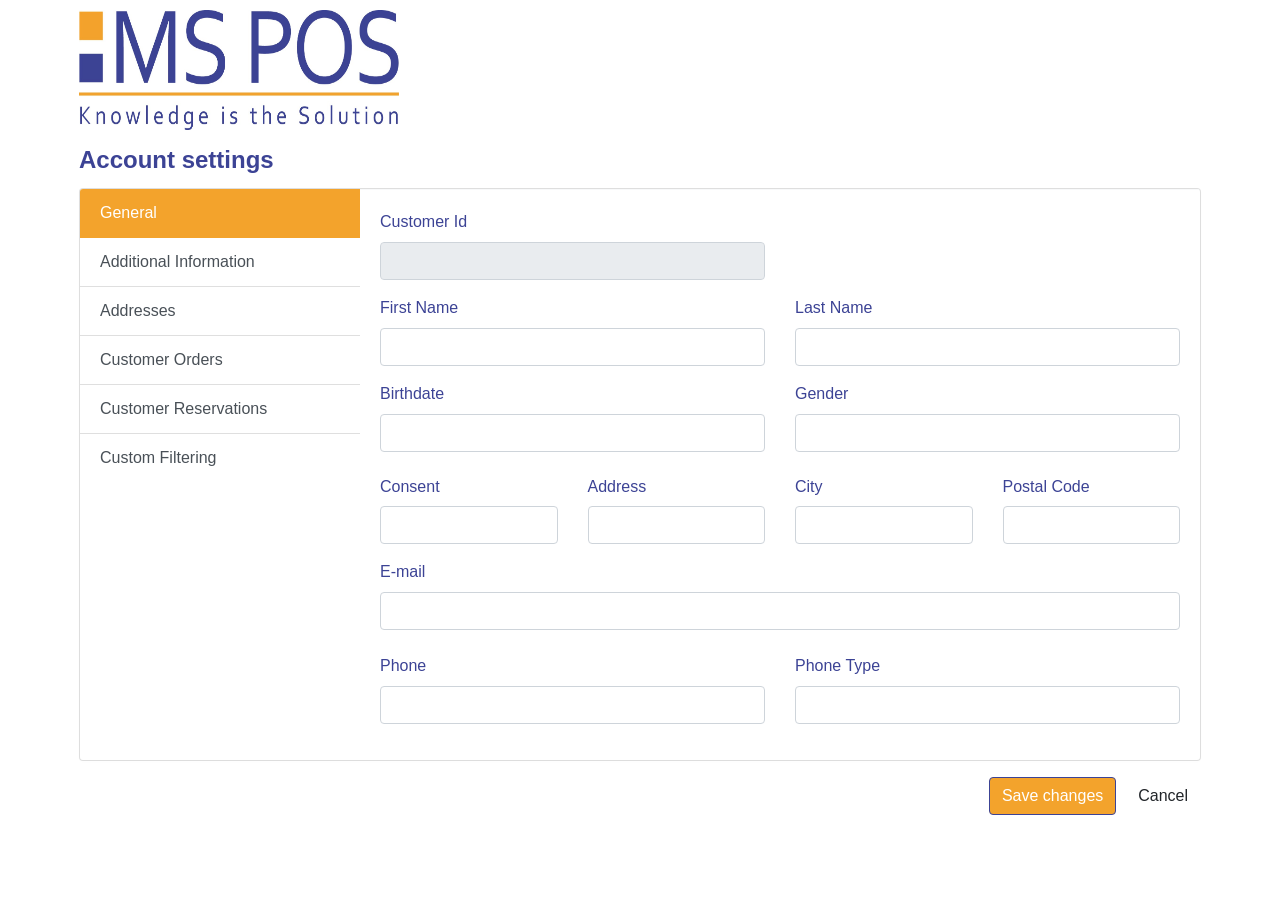
==== index.html @ 1e168ee5 "Update index.html" ====
<html lang="en">
	<head>
		<meta charset="UTF-8">
		<meta name="viewport" content="width=device-width, initial-scale=1.0">
		<title>Account Settings</title>
		<link href="https://cdn.jsdelivr.net/npm/bootstrap@4.5.0/dist/css/bootstrap.min.css" rel="stylesheet">
		<link rel="stylesheet" type="text/css" href="style.css" />
		<link rel="stylesheet" type="text/css" href="//netdna.bootstrapcdn.com/font-awesome/4.1.0/css/font-awesome.min.css">
	</head>
	<body>
		<div class="container light-style flex-grow-1 container-p-y">
			<img src="/logo.jpg" alt="Image description" class="top-right-image">
			<h4 class="font-weight-bold py-3 mb-4" style="color: #3c4395">Account settings</h4>
			<div class="card overflow-hidden">
				<div class="row no-gutters row-bordered row-border-light">
					<div class="col-md-3 pt-0">
						<div class="list-group list-group-flush account-settings-links">
							<a class="list-group-item list-group-item-action active" data-toggle="list"
								href="#account-general">General</a>
							<a class="list-group-item list-group-item-action" data-toggle="list"
								href="#account-additional-information">Additional Information</a>
							<a class="list-group-item list-group-item-action" data-toggle="list"
								href="#account-customer-addresses">Addresses</a>
							<a class="list-group-item list-group-item-action" data-toggle="list"
								href="#account-customer-orders">Customer Orders</a>
							<a class="list-group-item list-group-item-action" data-toggle="list"
								href="#account-customer-reservations">Customer Reservations</a>
							<a class="list-group-item list-group-item-action" data-toggle="list"
								href="#account-custom-filtering">Custom Filtering</a>
						</div>
					</div>
					<div class="col-md-9">
						<div class="tab-content">
							<div class="tab-pane fade active show" id="account-general">
								<hr class="border-light m-0">
								<div class="card-body">
									<!-- Username occupying half the width -->
									<div class="form-group row">
										<div class="col-md-6">
											<label for="customerId" class="form-label">Customer Id</label>
											<input type="text" class="form-control" id="customerId" readonly>
										</div>
									</div>
									<!-- First name and Last name on the same row -->
									<div class="form-group row">
										<div class="col-md-6">
											<label for="firstName" class="form-label">First Name</label>
											<input type="text" class="form-control" id="firstName">
										</div>
										<div class="col-md-6">
											<label for="lastName" class="form-label">Last Name</label>
											<input type="text" class="form-control" id="lastName">
										</div>
									</div>
									<!-- Birthdate and Gender on the same row -->
									<div class="form-group row">
										<div class="col-md-6">
											<label for="birthdate" class="form-label">Birthdate</label>
											<input type="text" class="form-control" id="birthdate">
										</div>
										<div class="col-md-6">
											<label for="gender" class="form-label">Gender</label>
											<input type="text" class="form-control" id="gender">
										</div>
									</div>
									<!-- Address and Email as they are -->
									<div class="form-group row">
										<div class="col-md-3">
											<label for="addressConsent" class="col-form-label">Consent</label>
											<input type="text" class="form-control" id="addressConsent">
										</div>
										<div class="col-md-3">
											<label for="addressLine1" class="col-form-label">Address</label>
											<input type="text" class="form-control" id="addressLine1">
										</div>
										<div class="col-md-3">
											<label for="city" class="col-form-label">City</label>
											<input type="text" class="form-control" id="city">
										</div>
										<div class="col-md-3">
											<label for="postalCode" class="col-form-label">Postal Code</label>
											<input type="text" class="form-control" id="postalCode">
										</div>
									</div>
									<div class="form-group row">
										<div class="col-md-12">
											<label for="email" class="form-label">E-mail</label>
											<input type="text" class="form-control mb-1" id="email" onblur="validateEmail()">
											<div id="message" class="mt-2"></div>
										</div>
									</div>
									<div class="form-group row">
										<div class="col-md-6">
											<label for="phone" class="form-label">Phone</label>
											<input type="text" class="form-control" id="phone">
										</div>
										<div class="col-md-6">
											<label for="phonetype" class="form-label">Phone Type</label>
											<input type="text" class="form-control" id="phonetype">
										</div>
									</div>
								</div>
							</div>
							<div class="tab-pane fade" id="account-additional-information">
								<hr class="border-light m-0">
								<div class="card-body">
									<div class="form-group row">
										<div class="col-md-6">
											<label for="usrfieldConnectedSalesperson" class="form-label">Connected Salesperson </label>
											<input type="text" class="form-control" id="usrfieldConnectedSalesperson">
										</div>
										<div class="col-md-6">
											<label for="usrfieldMiddleName" class="form-label">Middle Name </label>
											<input type="text" class="form-control" id="usrfieldMiddleName">
										</div>
									</div>
									<div class="form-group row">
										<div class="col-md-6">
											<label for="usrfieldSalutation" class="form-label">Salutation</label>
											<input type="text" class="form-control" id="usrfieldSalutation">
										</div>
										<div class="col-md-6">
											<label for="usrfieldAcademicTitile" class="form-label">Academic Title </label>
											<input type="text" class="form-control" id="usrfieldAcademicTitile">
										</div>
									</div>
									<div class="form-group row">
										<div class="col-md-6">
											<label for="usrfieldNobilityTitle" class="form-label">Nobility Title </label>
											<input type="text" class="form-control" id="usrfieldNobilityTitle">
										</div>
										<div class="col-md-6">
											<label for="usrfieldNameAddition" class="form-label">Name Addition </label>
											<input type="text" class="form-control" id="usrfieldNameAddition">
										</div>
									</div>
									<div class="form-group row">
										<div class="col-md-6">
											<label for="usrfieldProfession" class="form-label">Profession </label>
											<input type="text" class="form-control" id="usrfieldProfession">
										</div>
										<div class="col-md-6">
											<label for="usrfieldClosestStore" class="form-label">Closest Store </label>
											<input type="text" class="form-control" id="usrfieldClosestStore">
										</div>
									</div>
								</div>
							</div>
							<div class="tab-pane fade" id="account-customer-addresses">
								<div class="row">
									<div class="col-md-9">
										<div class="osahan-account-page-right shadow-sm bg-white p-4 h-100">
											<div class="tab-content" id="myTabContent">
												<div class="tab-pane fade  active show" id="addresses" role="tabpanel" aria-labelledby="addresses-tab">
													<h4 class="font-weight-bold mt-0 mb-4" style="color:#3c4395;">Manage Addresses</h4>
													<div id="addressContainer">
														<!-- Document dates will be appended here -->
													</div>
													<div id="addressesContainer">
														<!-- Document dates will be appended here -->
													</div>
													<button id="newAddressBtn" class="btn btn-primary-reversed">New Address</button>
												</div>
											</div>
										</div>
									</div>
								</div>
							</div>
							<div class="tab-pane fade" id="account-customer-orders">
								<div class="row">
									<div class="col-lg-12">
										<div class="main-box no-header clearfix">
											<div class="main-box-body clearfix">
												<div class="table-responsive">
													<table class="table user-list">
														<thead>
															<tr>
																<th><span>Number</span></th>
																<th class="text-center"><span>Document Date</span></th>
																<th><span>Store</span></th>
																<th><span>Customer</span></th>
																<th><span>Company Name</span></th>
																<th><span>Total qty</span></th>
																<th><span>Tax inc. total Currency</span></th>
																<th><span>Delivery date</span></th>
																<th>&nbsp;</th>
															</tr>
														</thead>
														<tbody id="ordersTableBody">
															<!-- Document dates will be appended here -->
														</tbody>
													</table>
													<div class="modal fade" id="orderModal" tabindex="-1" role="dialog" aria-labelledby="orderModalLabel" aria-hidden="true">
														<div class="modal-dialog modal-lg" role="document">
															<div class="modal-content">
																<div class="modal-header">
																	<h5 class="modal-title" id="orderModalLabel">Order Details</h5>
																	<button type="button" class="close" data-dismiss="modal" aria-label="Close">
																	<span aria-hidden="true">&times;</span>
																	</button>
																</div>
																<div class="modal-body">
																	<!-- Dynamic content will be inserted here -->
																</div>
															</div>
														</div>
													</div>
												</div>
											</div>
										</div>
									</div>
								</div>
							</div>
							<div class="tab-pane fade" id="account-customer-reservations">
								<div class="row">
									<div class="col-lg-12">
										<div class="main-box no-header clearfix">
											<div class="main-box-body clearfix">
												<div class="table-responsive">
													<table class="table user-list">
														<thead>
															<tr>
																<th><span>Number</span></th>
																<th class="text-center"><span>Document Date</span></th>
																<th><span>Store</span></th>
																<th><span>Customer</span></th>
																<th><span>Company Name</span></th>
																<th><span>Total qty</span></th>
																<th>&nbsp;</th>
															</tr>
														</thead>
														<tbody id="reservationsTableBody">
															<!-- Document dates will be appended here -->
														</tbody>
													</table>
												</div>
											</div>
										</div>
									</div>
								</div>
							</div>
							<!-- Additional tab panes... -->
							<div class="tab-pane fade" id="account-custom-filtering">
								<div class="s007">
									<form>
										<div class="inner-form">
											<div class="basic-search">
												<div class="input-field">
													<div class="icon-wrap">
														<svg version="1.1" xmlns="http://www.w3.org/2000/svg" xmlns:xlink="http://www.w3.org/1999/xlink" width="20" height="20" viewBox="0 0 20 20">
															<path d="M18.869 19.162l-5.943-6.484c1.339-1.401 2.075-3.233 2.075-5.178 0-2.003-0.78-3.887-2.197-5.303s-3.3-2.197-5.303-2.197-3.887 0.78-5.303 2.197-2.197 3.3-2.197 5.303 0.78 3.887 2.197 5.303 3.3 2.197 5.303 2.197c1.726 0 3.362-0.579 4.688-1.645l5.943 6.483c0.099 0.108 0.233 0.162 0.369 0.162 0.121 0 0.242-0.043 0.338-0.131 0.204-0.187 0.217-0.503 0.031-0.706zM1 7.5c0-3.584 2.916-6.5 6.5-6.5s6.5 2.916 6.5 6.5-2.916 6.5-6.5 6.5-6.5-2.916-6.5-6.5z"></path>
														</svg>
													</div>
													<input id="search" type="text" placeholder="Search..." />
												</div>
											</div>
											<div class="advance-search">
                                                <div class="row">
                                                  <div class="input-field2">
                                                    <label for="input1">Customer Id</label>
                                                    <input type="text" class="form-control" id="input1" placeholder="Filter By Customer Id">
                                                  </div>
                                                  <div class="input-field2">
                                                    <label for="input2">Customer Name</label>
                                                    <input type="text" class="form-control" id="input2" placeholder="Filter By Customer Name">
                                                  </div>
                                                  <div class="input-field2">
                                                    <label for="input3">Customer Last Name</label>
                                                    <input type="text" class="form-control" id="input3" placeholder="Filter By Customer Last Name">
                                                  </div>
                                                </div>
                                                <div class="row second">
                                                  <div class="input-field2">
                                                    <label for="input4">Store Id</label>
                                                    <input type="text" class="form-control" id="input4" placeholder="Filter By Store Id">
                                                  </div>
                                                  <div class="input-field2">
                                                    <label for="input5">Order Number</label>
                                                    <input type="text" class="form-control" id="input5" placeholder="Filter By Order Number">
                                                  </div>
                                                  <div class="input-field2">
                                                    <label for="input6">Test Purpose</label>
                                                    <input type="text" class="form-control" id="input6" placeholder="Filter By Test Purpose">
                                                  </div>
                                                </div>
                                                <div class="row third">
                                                  <div class="text-right mt-3"></div>
                                                  <div class="input-field">
                                                     <button id="searchButton">Search</button>
                                                    <button class="btn btn-info" id="delete">Clear</button>
                                                  </div>
                                                </div>
                                              </div>
                                            
										</div>
									</form>
								</div>
                                <div class="orderResults">
                                    <div class="row">

						<table>
        <thead>
            <tr>
                <th>Order Number</th>
                <th>Document Date</th>
                <th>Store ID</th>
                <th>Customer ID</th>
                <th>Customer Last Name</th>
                <th>Total Quantity</th>
                <th>Total Amount</th>
                <th>Delivery Date</th>
                <th>Actions</th>
            </tr>
        </thead>
        <tbody id="customfilteringbody">
            <!-- Filtered orders will be inserted here -->
        </tbody>
    </table>
                                    </div>
                                </div>
							</div>
						</div>
					</div>
				</div>
			</div>
			<div class="text-right mt-3">
				<button type="button" class="btn btn-primary" id="saveChangesBtn">Save changes</button>&nbsp;
				<button type="button" class="btn btn-default" id="cancelBtn">Cancel</button>
			</div>
		</div>
		<script src="/script.js"></script>
		<script src="/general-information.js"></script>
		<script src="/addresses-information.js"></script>
		<script src="/userfields-information.js"></script>
		<script src="/postBackExternalCusForm.js"></script>
		<script src="https://code.jquery.com/jquery-1.10.2.min.js"></script>
		<script src="https://cdn.jsdelivr.net/npm/bootstrap@4.5.0/dist/js/bootstrap.bundle.min.js"></script>
	</body>
</html>
---- style.css ----
body {
/*     background-image: url("background.jpg");
    background-repeat: no-repeat;
  background-attachment: scroll;
  background-position: center center;
  background-size: cover; */
    margin-top: 20px;
}

.top-right-image {
  position: relative;
 margin-top:10px;
    width: 320px; 
  height: 120px; 
    
}

.ui-w-80 {
    width: 80px !important;
    height: auto;
}

.modal-content {
    width:130%;
}

@media (min-width: 1200px) {
    .container, .container-lg, .container-md, .container-sm, .container-xl {
        max-width: 90%;
    }
}
.btn-primary-reversed {

    color: #fff !important;
    background-color: #3c4395 !important;
     border-color: #f3a32c !important;
}

.btn-primary-reversed:hover {
    color: #fff !important;
    background-color: #f3a32c !important ;
    border-color: #3c4395 !important;

}

.btn-primary {
    --bs-btn-color: #fff;
    --bs-btn-bg: #f3a32c;
    --bs-btn-border-color: #f3a32c;
    --bs-btn-hover-color: #fff;
    --bs-btn-hover-bg: #3c4395;
    --bs-btn-hover-border-color: #f3a32c;
    --bs-btn-focus-shadow-rgb: 255, 208, 38;
    --bs-btn-active-color: #fff;
    --bs-btn-active-bg: #f3a32c;
    --bs-btn-active-border-color: #971b2e;
    --bs-btn-active-shadow: inset 0 3px 5px rgba(0, 0, 0, 0.125);
    --bs-btn-disabled-color: #fff;
    --bs-btn-disabled-bg: #f3a32c;
    --bs-btn-disabled-border-color: #f3a32c;

    color: #fff;
    background-color: #f3a32c;
    border-color: #3c4395;
}


.btn:hover,
.btn:focus,
.btn-primary:focus,
.btn:active,
.btn-primary:active {
    color: var(--bs-btn-hover-color);
    background-color: var(--bs-btn-hover-bg);
    border-color: var(--bs-btn-hover-border-color);
}


.btn-danger {
    color: #dc3545;
    background-color: #fff;
    border-color: #dc3545;
}

.btn-danger:hover {
    color: #fff;
    background-color: #dc3545;
    border-color: #dc3545;
}
.text-primary {
    color: #fff !important;
    background-color: #f3a32c !important;
    
    text-decoration:none;
}

.text-primary:hover {
    color: #fff !important;
    background-color: #3c4395 !important;
    text-decoration:none;
}


.card {
    background-clip: padding-box;
    box-shadow: 0 1px 4px rgba(24,28,33,0.012);
}
.cart-body h3, .cart-body h4 {
    text-align: right;
}

.account-settings-fileinput {
    position: absolute;
    visibility: hidden;
    width: 1px;
    height: 1px;
    opacity: 0;
}

.list-group-item.active {
    z-index: 3;
    background-color: #f3a32c ;
    border-color: #f3a32c ;
}

.form-control:focus {
        border-color: #f3a32c;
        box-shadow: 0 0 0 0.2rem rgba(243, 163, 44, 0.5);
    } 


.main-box {
    background: #FFFFFF;
    -webkit-box-shadow: 1px 1px 2px 0 #CCCCCC;
    -moz-box-shadow: 1px 1px 2px 0 #CCCCCC;
    -o-box-shadow: 1px 1px 2px 0 #CCCCCC;
    -ms-box-shadow: 1px 1px 2px 0 #CCCCCC;
    box-shadow: 1px 1px 2px 0 #CCCCCC;
    margin-bottom: 16px;
    -webikt-border-radius: 3px;
    -moz-border-radius: 3px;
    border-radius: 3px;
}
.table a.table-link.danger {
    color: #e74c3c;
    
}



.table-borderless{
width:auto;
}
.label {
    border-radius: 3px;
    font-size: 0.875em;
    font-weight: 600;
    
}

label{
    color: #3c4395;
}

.mb-1{
    color: #3c4395;
}
    
.user-list tbody td .user-subhead {
    font-size: 0.875em;
    font-style: italic;
}
.user-list tbody td .user-link {
    display: block;
    font-size: 1.25em;
    padding-top: 3px;
    margin-left: 60px;
}
a {
    color: #3498db;
    outline: none!important;
}
.user-list tbody td>img {
    position: relative;
    max-width: 50px;
    float: left;
    margin-right: 15px;
}
.modal-title{
    color: #3c4395;
}

.table thead tr th {
    white-space: nowrap;
    text-transform: none;
    font-size: 0.875em;
    color: #3c4395;
}
.border-primary {
    border-color: #f3a32c !important;
}

/* .table thead tr th {
    border-bottom: 2px solid #e7ebee;
} */
.table tbody tr td:first-child {
    font-size: 1.125em;
    font-weight: 300;
}
.table tbody tr td {
    font-size: 0.875em;
    vertical-align: middle;
    border-top: 1px solid #e7ebee;
    padding: 12px 8px;
}

.payments-item img.mr-3 {
    width: 47px;
}
.order-list .btn {
    border-radius: 2px;
    min-width: 121px;
    font-size: 13px;
    padding: 7px 0 7px 0;
}
.osahan-account-page-left .nav-link {
    padding: 18px 20px;
    border: none;
    font-weight: 600;
    color: #535665;
}
.osahan-account-page-left .nav-link i {
    width: 28px;
    height: 28px;
    background: #535665;
    display: inline-block;
    text-align: center;
    line-height: 29px;
    font-size: 15px;
    border-radius: 50px;
    margin: 0 7px 0 0px;
    color: #fff;
}
.osahan-account-page-left .nav-link.active {
    background: #f3f7f8;
    color: #282c3f !important;
}
.osahan-account-page-left .nav-link.active i {
    background: #282c3f !important;
}
.osahan-user-media img {
    width: 90px;
}
.card offer-card h5.card-title {
    border: 2px dotted #000;
}
.card.offer-card h5 {
    border: 1px dotted #daceb7;
    display: inline-table;
    color: #17a2b8;
    margin: 0 0 19px 0;
    font-size: 15px;
    padding: 6px 10px 6px 6px;
    border-radius: 2px;
    background: #fffae6;
    position: relative;
}
.card.offer-card h5 img {
    height: 22px;
    object-fit: cover;
    width: 22px;
    margin: 0 8px 0 0;
    border-radius: 2px;
}
.card.offer-card h5:after {
    border-left: 4px solid transparent;
    border-right: 4px solid transparent;
    border-bottom: 4px solid #daceb7;
    content: "";
    left: 30px;
    position: absolute;
    bottom: 0;
}
.card.offer-card h5:before {
    border-left: 4px solid transparent;
    border-right: 4px solid transparent;
    border-top: 4px solid #daceb7;
    content: "";
    left: 30px;
    position: absolute;
    top: 0;
}
.payments-item .media {
    align-items: center;
}
.payments-item .media img {
    margin: 0 40px 0 11px !important;
}
.reviews-members .media .mr-3 {
    width: 56px;
    height: 56px;
    object-fit: cover;
}
.order-list img.mr-4 {
    width: 70px;
    height: 70px;
    object-fit: cover;
    box-shadow: 0 .125rem .25rem rgba(0, 0, 0, .075)!important;
    border-radius: 2px;
}
.osahan-cart-item p.text-gray.float-right {
    margin: 3px 0 0 0;
    font-size: 12px;
}
.osahan-cart-item .food-item {
    vertical-align: bottom;
}
.py-3 {
    padding-bottom: .5rem !important;
}
.mb-4 {
    margin-bottom: .3rem !important;
}
.h1, .h2, .h3, .h4, .h5, .h6, h1, h2, h3, h4, h5, h6 {
    color: #000000;
}

.shadow-sm {
    box-shadow: 0 .125rem .25rem rgba(0,0,0,.075)!important;
}

.rounded-pill {
    border-radius: 50rem!important;
}
a:hover{
    text-decoration:none;
}

}
.cart-container {
  border: 1px solid rgba(0, 0, 0, 0.05);
  padding: 30px;
}
.cart-container .cart-body {
  border-top: 1px solid rgba(0, 0, 0, 0.05);
  border-bottom: 1px solid rgba(0, 0, 0, 0.05);
  padding: 30px 0 20px;
  margin: 20px 0 30px;
}

html {
  line-height: 1.15;
  /* 1 */
  -ms-text-size-adjust: 100%;
  /* 2 */
  -webkit-text-size-adjust: 100%;
  /* 2 */
}

/* Sections
   ========================================================================== */
/**
 * Remove the margin in all browsers (opinionated).
 */
body {
  margin: 0;
}

/**
 * Add the correct display in IE 9-.
 */
article,
aside,
footer,
header,
nav,
section {
  display: block;
}

/**
 * Correct the font size and margin on `h1` elements within `section` and
 * `article` contexts in Chrome, Firefox, and Safari.
 */
h1 {
  font-size: 2em;
  margin: 0.67em 0;
}

/* Grouping content
   ========================================================================== */
/**
 * Add the correct display in IE 9-.
 * 1. Add the correct display in IE.
 */
figcaption,
figure,
main {
  /* 1 */
  display: block;
}

/**
 * Add the correct margin in IE 8.
 */
figure {
  margin: 1em 40px;
}

/**
 * 1. Add the correct box sizing in Firefox.
 * 2. Show the overflow in Edge and IE.
 */
hr {
  box-sizing: content-box;
  /* 1 */
  height: 0;
  /* 1 */
  overflow: visible;
  /* 2 */
}

/**
 * 1. Correct the inheritance and scaling of font size in all browsers.
 * 2. Correct the odd `em` font sizing in all browsers.
 */
pre {
  font-family: monospace, monospace;
  /* 1 */
  font-size: 1em;
  /* 2 */
}

/* Text-level semantics
   ========================================================================== */
/**
 * 1. Remove the gray background on active links in IE 10.
 * 2. Remove gaps in links underline in iOS 8+ and Safari 8+.
 */
a {
  background-color: transparent;
  /* 1 */
  -webkit-text-decoration-skip: objects;
  /* 2 */
}

/**
 * 1. Remove the bottom border in Chrome 57- and Firefox 39-.
 * 2. Add the correct text decoration in Chrome, Edge, IE, Opera, and Safari.
 */
abbr[title] {
  border-bottom: none;
  /* 1 */
  text-decoration: underline;
  /* 2 */
  text-decoration: underline dotted;
  /* 2 */
}

/**
 * Prevent the duplicate application of `bolder` by the next rule in Safari 6.
 */
b,
strong {
  font-weight: inherit;
}

/**
 * Add the correct font weight in Chrome, Edge, and Safari.
 */
b,
strong {
  font-weight: bolder;
}

/**
 * 1. Correct the inheritance and scaling of font size in all browsers.
 * 2. Correct the odd `em` font sizing in all browsers.
 */
code,
kbd,
samp {
  font-family: monospace, monospace;
  /* 1 */
  font-size: 1em;
  /* 2 */
}

/**
 * Add the correct font style in Android 4.3-.
 */
dfn {
  font-style: italic;
}

/**
 * Add the correct background and color in IE 9-.
 */
mark {
  background-color: #ff0;
  color: #000;
}

/**
 * Add the correct font size in all browsers.
 */
small {
  font-size: 80%;
}

/**
 * Prevent `sub` and `sup` elements from affecting the line height in
 * all browsers.
 */
sub,
sup {
  font-size: 75%;
  line-height: 0;
  position: relative;
  vertical-align: baseline;
}

sub {
  bottom: -0.25em;
}

sup {
  top: -0.5em;
}

/* Embedded content
   ========================================================================== */
/**
 * Add the correct display in IE 9-.
 */
audio,
video {
  display: inline-block;
}

/**
 * Add the correct display in iOS 4-7.
 */
audio:not([controls]) {
  display: none;
  height: 0;
}

/**
 * Remove the border on images inside links in IE 10-.
 */
img {
  border-style: none;
}

/**
 * Hide the overflow in IE.
 */
svg:not(:root) {
  overflow: hidden;
}

/* Forms
   ========================================================================== */
/**
 * 1. Change the font styles in all browsers (opinionated).
 * 2. Remove the margin in Firefox and Safari.
 */
button,
input,
optgroup,
select,
textarea {
  font-family: sans-serif;
  /* 1 */
  font-size: 100%;
  /* 1 */
  line-height: 1.15;
  /* 1 */
  margin: 0;
  /* 2 */
}

/**
 * Show the overflow in IE.
 * 1. Show the overflow in Edge.
 */
button,
input {
  /* 1 */
  overflow: visible;
}

/**
 * Remove the inheritance of text transform in Edge, Firefox, and IE.
 * 1. Remove the inheritance of text transform in Firefox.
 */
button,
select {
  /* 1 */
  text-transform: none;
}

/**
 * 1. Prevent a WebKit bug where (2) destroys native `audio` and `video`
 *    controls in Android 4.
 * 2. Correct the inability to style clickable types in iOS and Safari.
 */
button,
html [type="button"],
[type="reset"],
[type="submit"] {
  -webkit-appearance: button;
  /* 2 */
}

/**
 * Remove the inner border and padding in Firefox.
 */
button::-moz-focus-inner,
[type="button"]::-moz-focus-inner,
[type="reset"]::-moz-focus-inner,
[type="submit"]::-moz-focus-inner {
  border-style: none;
  padding: 0;
}

/**
 * Restore the focus styles unset by the previous rule.
 */
button:-moz-focusring,
[type="button"]:-moz-focusring,
[type="reset"]:-moz-focusring,
[type="submit"]:-moz-focusring {
  outline: 1px dotted ButtonText;
}

/**
 * Correct the padding in Firefox.
 */
fieldset {
  padding: 0.35em 0.75em 0.625em;
}

/**
 * 1. Correct the text wrapping in Edge and IE.
 * 2. Correct the color inheritance from `fieldset` elements in IE.
 * 3. Remove the padding so developers are not caught out when they zero out
 *    `fieldset` elements in all browsers.
 */
legend {
  box-sizing: border-box;
  /* 1 */
  color: inherit;
  /* 2 */
  display: table;
  /* 1 */
  max-width: 100%;
  /* 1 */
  padding: 0;
  /* 3 */
  white-space: normal;
  /* 1 */
}

/**
 * 1. Add the correct display in IE 9-.
 * 2. Add the correct vertical alignment in Chrome, Firefox, and Opera.
 */
progress {
  display: inline-block;
  /* 1 */
  vertical-align: baseline;
  /* 2 */
}

/**
 * Remove the default vertical scrollbar in IE.
 */
textarea {
  overflow: auto;
}

/**
 * 1. Add the correct box sizing in IE 10-.
 * 2. Remove the padding in IE 10-.
 */
[type="checkbox"],
[type="radio"] {
  box-sizing: border-box;
  /* 1 */
  padding: 0;
  /* 2 */
}

/**
 * Correct the cursor style of increment and decrement buttons in Chrome.
 */
[type="number"]::-webkit-inner-spin-button,
[type="number"]::-webkit-outer-spin-button {
  height: auto;
}

/**
 * 1. Correct the odd appearance in Chrome and Safari.
 * 2. Correct the outline style in Safari.
 */
[type="search"] {
  -webkit-appearance: textfield;
  /* 1 */
  outline-offset: -2px;
  /* 2 */
}

/**
 * Remove the inner padding and cancel buttons in Chrome and Safari on macOS.
 */
[type="search"]::-webkit-search-cancel-button,
[type="search"]::-webkit-search-decoration {
  -webkit-appearance: none;
}

/**
 * 1. Correct the inability to style clickable types in iOS and Safari.
 * 2. Change font properties to `inherit` in Safari.
 */
::-webkit-file-upload-button {
  -webkit-appearance: button;
  /* 1 */
  font: inherit;
  /* 2 */
}

/* Interactive
   ========================================================================== */
/*
 * Add the correct display in IE 9-.
 * 1. Add the correct display in Edge, IE, and Firefox.
 */
details,
menu {
  display: block;
}

/*
 * Add the correct display in all browsers.
 */
summary {
  display: list-item;
}

/* Scripting
   ========================================================================== */
/**
 * Add the correct display in IE 9-.
 */
canvas {
  display: inline-block;
}

/**
 * Add the correct display in IE.
 */
template {
  display: none;
}

/* Hidden
   ========================================================================== */
/**
 * Add the correct display in IE 10-.
 */
[hidden] {
  display: none;
}

html {
  height: 100%;
}

fieldset {
  margin: 0;
  padding: 0;
  -webkit-margin-start: 0;
  -webkit-margin-end: 0;
  -webkit-padding-before: 0;
  -webkit-padding-start: 0;
  -webkit-padding-end: 0;
  -webkit-padding-after: 0;
  border: 0;
}

legend {
  margin: 0;
  padding: 0;
  display: block;
  -webkit-padding-start: 0;
  -webkit-padding-end: 0;
}

/*===============================
=            Choices            =
===============================*/
.choices {
  position: relative;
  margin-bottom: 24px;
  font-size: 16px;
}

.choices:focus {
  outline: none;
}

.choices:last-child {
  margin-bottom: 0;
}

.choices.is-disabled .choices__inner, .choices.is-disabled .choices__input {
  background-color: #EAEAEA;
  cursor: not-allowed;
  -webkit-user-select: none;
     -moz-user-select: none;
      -ms-user-select: none;
          user-select: none;
}

.choices.is-disabled .choices__item {
  cursor: not-allowed;
}

.choices[data-type*="select-one"] {
  cursor: pointer;
}

.choices[data-type*="select-one"] .choices__inner {
  padding-bottom: 7.5px;
}

.choices[data-type*="select-one"] .choices__input {
  display: block;
  width: 100%;
  padding: 10px;
  border-bottom: 1px solid #DDDDDD;
  background-color: #FFFFFF;
  margin: 0;
}

.choices[data-type*="select-one"] .choices__button {
  background-image: url("../../icons/cross-inverse.svg");
  padding: 0;
  background-size: 8px;
  height: 100%;
  position: absolute;
  top: 50%;
  right: 0;
  margin-top: -10px;
  margin-right: 25px;
  height: 20px;
  width: 20px;
  border-radius: 10em;
  opacity: .5;
}

.choices[data-type*="select-one"] .choices__button:hover, .choices[data-type*="select-one"] .choices__button:focus {
  opacity: 1;
}

.choices[data-type*="select-one"] .choices__button:focus {
  box-shadow: 0px 0px 0px 2px #00BCD4;
}

.choices[data-type*="select-one"]:after {
  content: "";
  height: 0;
  width: 0;
  border-style: solid;
  border-color: #333333 transparent transparent transparent;
  border-width: 5px;
  position: absolute;
  right: 11.5px;
  top: 50%;
  margin-top: -2.5px;
  pointer-events: none;
}

.choices[data-type*="select-one"].is-open:after {
  border-color: transparent transparent #333333 transparent;
  margin-top: -7.5px;
}

.choices[data-type*="select-one"][dir="rtl"]:after {
  left: 11.5px;
  right: auto;
}

.choices[data-type*="select-one"][dir="rtl"] .choices__button {
  right: auto;
  left: 0;
  margin-left: 25px;
  margin-right: 0;
}

.choices[data-type*="select-multiple"] .choices__inner, .choices[data-type*="text"] .choices__inner {
  cursor: text;
}

.choices[data-type*="select-multiple"] .choices__button, .choices[data-type*="text"] .choices__button {
  position: relative;
  display: inline-block;
  margin-top: 0;
  margin-right: -4px;
  margin-bottom: 0;
  margin-left: 8px;
  padding-left: 16px;
  border-left: 1px solid #008fa1;
  background-image: url("../../icons/cross.svg");
  background-size: 8px;
  width: 8px;
  line-height: 1;
  opacity: .75;
}

.choices[data-type*="select-multiple"] .choices__button:hover, .choices[data-type*="select-multiple"] .choices__button:focus, .choices[data-type*="text"] .choices__button:hover, .choices[data-type*="text"] .choices__button:focus {
  opacity: 1;
}

.choices__inner {
  display: inline-block;
  vertical-align: top;
  width: 100%;
  background-color: #f9f9f9;
  padding: 7.5px 7.5px 3.75px;
  border: 1px solid #DDDDDD;
  border-radius: 2.5px;
  font-size: 14px;
  min-height: 44px;
  overflow: hidden;
}

.is-focused .choices__inner, .is-open .choices__inner {
  border-color: #b7b7b7;
}

.is-open .choices__inner {
  border-radius: 2.5px 2.5px 0 0;
}

.is-flipped.is-open .choices__inner {
  border-radius: 0 0 2.5px 2.5px;
}

.choices__list {
  margin: 0;
  padding-left: 0;
  list-style: none;
}

.choices__list--single {
  display: inline-block;
  padding: 4px 16px 4px 4px;
  width: 100%;
}

[dir="rtl"] .choices__list--single {
  padding-right: 4px;
  padding-left: 16px;
}

.choices__list--single .choices__item {
  width: 100%;
}

.choices__list--multiple {
  display: inline;
}

.choices__list--multiple .choices__item {
  display: inline-block;
  vertical-align: middle;
  border-radius: 20px;
  padding: 4px 10px;
  font-size: 12px;
  font-weight: 500;
  margin-right: 3.75px;
  margin-bottom: 3.75px;
  background-color: #00BCD4;
  border: 1px solid #00a5bb;
  color: #FFFFFF;
  word-break: break-all;
}

.choices__list--multiple .choices__item[data-deletable] {
  padding-right: 5px;
}

[dir="rtl"] .choices__list--multiple .choices__item {
  margin-right: 0;
  margin-left: 3.75px;
}

.choices__list--multiple .choices__item.is-highlighted {
  background-color: #00a5bb;
  border: 1px solid #008fa1;
}

.is-disabled .choices__list--multiple .choices__item {
  background-color: #aaaaaa;
  border: 1px solid #919191;
}

.choices__list--dropdown {
  display: none;
  z-index: 1;
  position: absolute;
  width: 100%;
  background-color: #FFFFFF;
  border: 1px solid #DDDDDD;
  top: 100%;
  margin-top: -1px;
  border-bottom-left-radius: 2.5px;
  border-bottom-right-radius: 2.5px;
  overflow: hidden;
  word-break: break-all;
}

.choices__list--dropdown.is-active {
  display: block;
}

.is-open .choices__list--dropdown {
  border-color: #b7b7b7;
}

.is-flipped .choices__list--dropdown {
  top: auto;
  bottom: 100%;
  margin-top: 0;
  margin-bottom: -1px;
  border-radius: .25rem .25rem 0 0;
}

.choices__list--dropdown .choices__list {
  position: relative;
  max-height: 300px;
  overflow: auto;
  -webkit-overflow-scrolling: touch;
  will-change: scroll-position;
}

.choices__list--dropdown .choices__item {
  position: relative;
  padding: 10px;
  font-size: 14px;
}

[dir="rtl"] .choices__list--dropdown .choices__item {
  text-align: right;
}

@media (min-width: 640px) {
  .choices__list--dropdown .choices__item--selectable {
    padding-right: 100px;
  }
  .choices__list--dropdown .choices__item--selectable:after {
    content: attr(data-select-text);
    font-size: 12px;
    opacity: 0;
    position: absolute;
    right: 10px;
    top: 50%;
    transform: translateY(-50%);
  }
  [dir="rtl"] .choices__list--dropdown .choices__item--selectable {
    text-align: right;
    padding-left: 100px;
    padding-right: 10px;
  }
  [dir="rtl"] .choices__list--dropdown .choices__item--selectable:after {
    right: auto;
    left: 10px;
  }
}

.choices__list--dropdown .choices__item--selectable.is-highlighted {
  background-color: #f2f2f2;
}

.choices__list--dropdown .choices__item--selectable.is-highlighted:after {
  opacity: .5;
}

.choices__item {
  cursor: default;
}

.choices__item--selectable {
  cursor: pointer;
}

.choices__item--disabled {
  cursor: not-allowed;
  -webkit-user-select: none;
     -moz-user-select: none;
      -ms-user-select: none;
          user-select: none;
  opacity: .5;
}

.choices__heading {
  font-weight: 600;
  font-size: 12px;
  padding: 10px;
  border-bottom: 1px solid #f7f7f7;
  color: gray;
}

.choices__button {
  text-indent: -9999px;
  -webkit-appearance: none;
  -moz-appearance: none;
       appearance: none;
  border: 0;
  background-color: transparent;
  background-repeat: no-repeat;
  background-position: center;
  cursor: pointer;
}

.choices__button:focus {
  outline: none;
}

.choices__input {
  display: inline-block;
  vertical-align: baseline;
  background-color: #f9f9f9;
  font-size: 14px;
  margin-bottom: 5px;
  border: 0;
  border-radius: 0;
  max-width: 100%;
  padding: 4px 0 4px 2px;
}

.choices__input:focus {
  outline: 0;
}

[dir="rtl"] .choices__input {
  padding-right: 2px;
  padding-left: 0;
}

.choices__placeholder {
  opacity: .5;
}

/*=====  End of Choices  ======*/
* {
  box-sizing: border-box;
}

.s007 {
  min-height: 500px
  display: -ms-flexbox;
  display: flex;
  -ms-flex-pack: center;
      justify-content: center;
  -ms-flex-align: center;
      align-items: center;
  background: #fff;
  padding: 15px;
  font-family: 'Roboto', sans-serif;
}

.s007 form {
  width: 100%;
  max-width: 790px;
  margin: 0;
}

.s007 form .inner-form {
  width: 100%;
}

.s007 form .inner-form .input-field {
  position: relative;
}

.s007 form .inner-form .input-field input {
  height: 100%;
  border: 0;
  background: #fff;
  display: block;
  width: 100%;
  padding: 10px 32px 10px 70px;
  font-size: 18px;
  color: #666;
  border-radius: 3px;
  height: 70px;
  color: #555;
}

.s007 form .inner-form .input-field input.placeholder {
  color: #999;
  font-size: 18px;
}

.s007 form .inner-form .input-field input:-moz-placeholder {
  color: #999;
  font-size: 18px;
}

.s007 form .inner-form .input-field input::-webkit-input-placeholder {
  color: #999;
  font-size: 18px;
}

.s007 form .inner-form .input-field input:hover, .s007 form .inner-form .input-field input:focus {
  box-shadow: none;
  outline: 0;
}

.s007 form .inner-form .input-field .btn-search {
  min-width: 100px;
  height: 40px;
  padding: 0 15px;
  background: #57b846;
  white-space: nowrap;
  border-radius: 3px;
  font-size: 14px;
  color: #fff;
  transition: all .2s ease-out, color .2s ease-out;
  border: 0;
  cursor: pointer;
  font-weight: bold;
}

.s007 form .inner-form .input-field .btn-search:hover {
  background: #4ea63f;
}

.s007 form .inner-form .input-field .btn-delete {
  min-width: 100px;
  height: 40px;
  padding: 0 15px;
  background: transparent;
  white-space: nowrap;
  border-radius: 3px;
  font-size: 14px;
  color: #555;
  transition: all .2s ease-out, color .2s ease-out;
  border: 0;
  cursor: pointer;
  font-weight: bold;
}

.s007 form .inner-form .input-field .btn-delete:hover {
  color: #000;
}

.s007 form .inner-form .basic-search {
  margin-bottom: 5px;
  box-shadow: 0px 8px 20px 0px rgba(0, 0, 0, 0.15);
}

.s007 form .inner-form .basic-search .input-field {
  width: 100%;
}

.s007 form .inner-form .basic-search .input-field input {
  padding: 10px 110px 10px 70px;
}

.s007 form .inner-form .basic-search .input-field .icon-wrap {
  position: absolute;
  top: 0;
  left: 0;
  display: -ms-flexbox;
  display: flex;
  -ms-flex-pack: end;
      justify-content: flex-end;
  -ms-flex-align: center;
      align-items: center;
  width: 60px;
  height: 100%;
}

.s007 form .inner-form .basic-search .input-field .icon-wrap svg {
  width: 34px;
  height: 34px;
  fill: #ccc;
}

.s007 form .inner-form .basic-search .input-field .result-count {
  display: -ms-flexbox;
  display: flex;
  -ms-flex-pack: start;
      justify-content: flex-start;
  -ms-flex-align: center;
      align-items: center;
  width: 110px;
  top: 0;
  right: 0;
  position: absolute;
  font-weight: bold;
  color: #555;
  height: 100%;
  font-size: 14px;
}

.s007 form .inner-form .basic-search .input-field .result-count span {
  color: #57b846;
  padding-right: 5px;
}

.s007 form .inner-form .advance-search {
  background: #fff;
  padding: 40px;
  border-radius: 3px;
 
}

.s007 form .inner-form .advance-search .desc {
  font-size: 15px;
  color: #999;
  display: block;
  margin-bottom: 26px;
}

.s007 form .inner-form .advance-search .row {
  display: -ms-flexbox;
  display: flex;
  -ms-flex-pack: justify;
      justify-content: space-between;
  -ms-flex-align: center;
      align-items: center;
  margin-bottom: 20px;
}

.s007 form .inner-form .advance-search .row.second {
  margin-bottom: 46px;
}

.s007 form .inner-form .advance-search .row.third {
  margin-bottom: 0;
    text-align: right;
}

.s007 form .inner-form .advance-search .input-field {
  width: calc(33.3333% - 30px);
}

.s007 form .inner-form .advance-search .input-select {
  height: 40px;
}

.s007 form .inner-form .advance-search .choices__inner {
  background: transparent;
  border-radius: 0;
  border: 0;
  border-bottom: 2px solid #ccc;
  height: 100%;
  color: #fff;
  display: -ms-flexbox;
  display: flex;
  -ms-flex-align: center;
      align-items: center;
  padding: 0;
  padding-right: 30px;
  font-size: 14px;
}

.s007 form .inner-form .advance-search .choices__inner .choices__list.choices__list--single {
  display: -ms-flexbox;
  display: flex;
  padding: 0;
  -ms-flex-align: center;
      align-items: center;
  height: 100%;
  padding-top: 10px;
}

.s007 form .inner-form .advance-search .choices__inner .choices__item.choices__item--selectable.choices__placeholder {
  display: -ms-flexbox;
  display: flex;
  -ms-flex-align: center;
      align-items: center;
  height: 100%;
  opacity: 1;
  color: #888;
}

.s007 form .inner-form .advance-search .choices__inner .choices__list--single .choices__item {
  display: -ms-flexbox;
  display: flex;
  -ms-flex-align: center;
      align-items: center;
  height: 100%;
  color: #555;
}

.s007 form .inner-form .advance-search .choices__list.choices__list--dropdown {
  border: 0;
  background: #fff;
  padding: 20px 30px;
  margin-top: 2px;
  border-radius: 4px;
  box-shadow: 0px 8px 20px 0px rgba(0, 0, 0, 0.15);
}

.s007 form .inner-form .advance-search .choices__list.choices__list--dropdown .choices__item--selectable {
  padding-right: 0;
}

.s007 form .inner-form .advance-search .choices__list--dropdown .choices__item--selectable.is-highlighted {
  background: #fff;
  color: #57b846;
}

.s007 form .inner-form .advance-search .choices__list--dropdown .choices__item {
  color: #555;
  min-height: 24px;
}

.s007 form .inner-form .advance-search .choices[data-type*="select-one"]:after {
  border: 0;
  width: 32px;
  height: 32px;
  margin: 0;
  transform: none;
  opacity: 1;
  right: 0;
  top: 10px;
  background-size: 18px 18px;
  background-position: right center;
  background-image: url("data:image/svg+xml;charset=UTF-8,%3csvg fill='%23999' xmlns='http://www.w3.org/2000/svg' width='24' height='24' viewBox='0 0 24 24'%3e%3cpath d='M16.59 8.59L12 13.17 7.41 8.59 6 10l6 6 6-6z'/%3e%3c/svg%3e");
  background-repeat: no-repeat;
}

.s007 form .inner-form .advance-search .choices[data-type*="select-one"] .choices__button {
  background-image: url("data:image/svg+xml;charset=UTF-8,%3csvg fill='%2357b846' xmlns='http://www.w3.org/2000/svg' width='24' height='24' viewBox='0 0 24 24'%3e%3cpath d='M12 2C6.48 2 2 6.48 2 12s4.48 10 10 10 10-4.48 10-10S17.52 2 12 2zm-2 15l-5-5 1.41-1.41L10 14.17l7.59-7.59L19 8l-9 9z'/%3e%3c/svg%3e");
  background-size: 16px 16px;
  background-position: right center;
  width: 32px;
  height: 32px;
  opacity: 1;
  display: none;
  top: 10px;
  right: 0;
  transform: none;
  margin: 0;
}

.s007 form .inner-form .advance-search .choices[data-type*="select-one"].valid .choices__button {
  display: block;
}

.s007 form .inner-form .advance-search .choices[data-type*="select-one"].valid .choices__button:hover {
  background-image: url("data:image/svg+xml;charset=UTF-8,%3csvg fill='%23ccc' xmlns='http://www.w3.org/2000/svg' width='24' height='24' viewBox='0 0 24 24'%3e%3cpath d='M12 2C6.47 2 2 6.47 2 12s4.47 10 10 10 10-4.47 10-10S17.53 2 12 2zm5 13.59L15.59 17 12 13.41 8.41 17 7 15.59 10.59 12 7 8.41 8.41 7 12 10.59 15.59 7 17 8.41 13.41 12 17 15.59z'/%3e%3c/svg%3e");
}

.s007 form .inner-form .advance-search .choices[data-type*="select-one"].valid:after {
  display: none;
}

.s007 form .inner-form .advance-search .choices[data-type*="select-one"].is-open:after {
  background-image: url("data:image/svg+xml;charset=UTF-8,%3csvg fill='%23999' xmlns='http://www.w3.org/2000/svg' width='24' height='24' viewBox='0 0 24 24'%3e%3cpath d='M12 8l-6 6 1.41 1.41L12 10.83l4.59 4.58L18 14z'/%3e%3c/svg%3e");
}

@media screen and (max-width: 767px) {
  .s007 form .inner-form .basic-search .input-field input {
    padding: 10px 110px 10px 60px;
  }
  .s007 form .inner-form .basic-search .input-field .icon-wrap {
    width: 60px;
    -ms-flex-pack: center;
        justify-content: center;
  }
  .s007 form .inner-form .basic-search .input-field .icon-wrap svg {
    width: 26px;
    height: 26px;
  }
  .s007 form .inner-form .advance-search .row {
    display: block;
  }
  .s007 form .inner-form .advance-search .input-field {
    width: 100%;
    margin-bottom: 20px;
  }
}
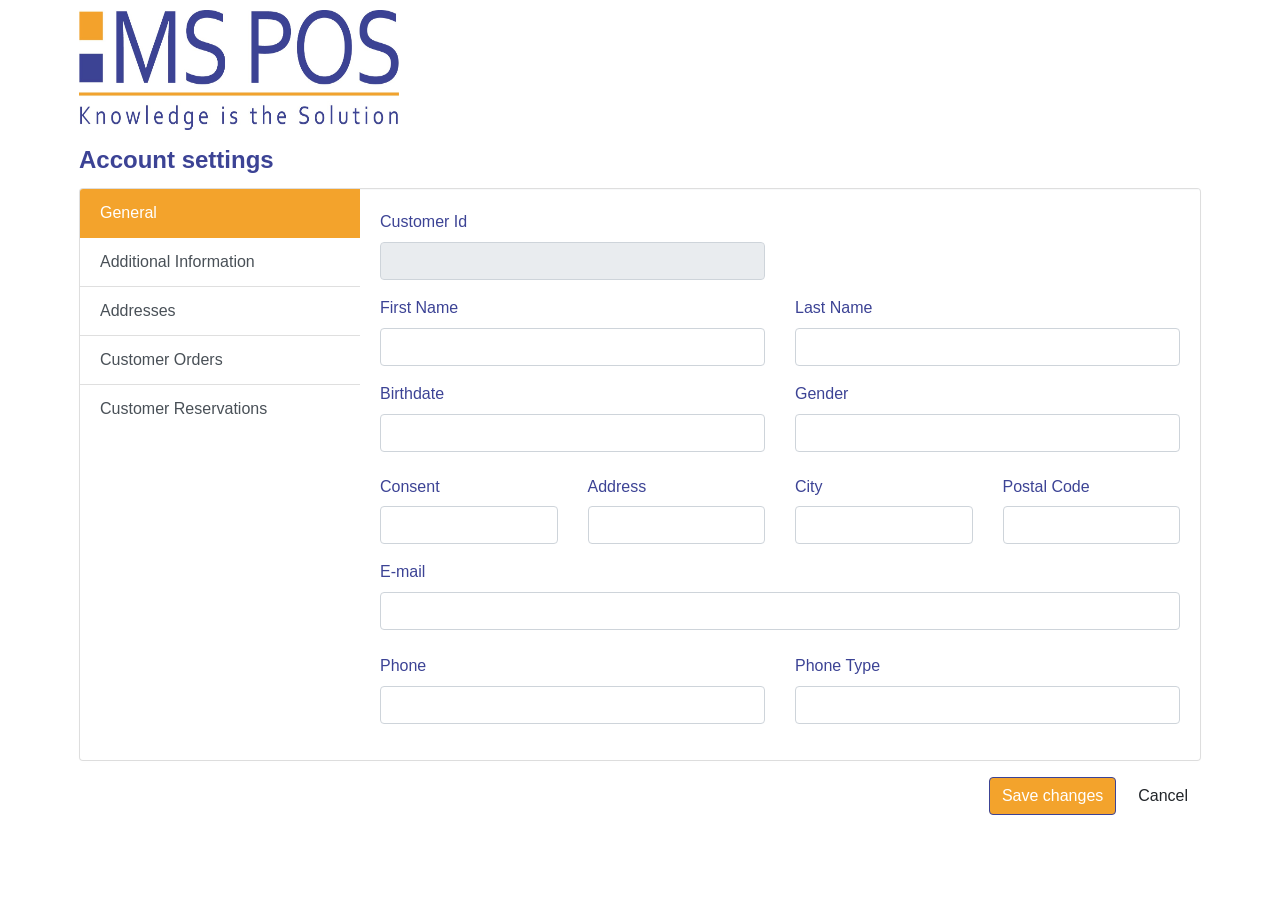
==== commit 0fcaca45: "Update index.html" ====
--- a/index.html
+++ b/index.html
@@ -25,8 +25,7 @@
 								href="#account-customer-orders">Customer Orders</a>
 							<a class="list-group-item list-group-item-action" data-toggle="list"
 								href="#account-customer-reservations">Customer Reservations</a>
-							<a class="list-group-item list-group-item-action" data-toggle="list"
-								href="#account-custom-filtering">Custom Filtering</a>
+							
 						</div>
 					</div>
 					<div class="col-md-9">
@@ -240,85 +239,7 @@
 								</div>
 							</div>
 							<!-- Additional tab panes... -->
-							<div class="tab-pane fade" id="account-custom-filtering">
-								<div class="s007">
-									<form>
-										<div class="inner-form">
-											<div class="basic-search">
-												<div class="input-field">
-													<div class="icon-wrap">
-														<svg version="1.1" xmlns="http://www.w3.org/2000/svg" xmlns:xlink="http://www.w3.org/1999/xlink" width="20" height="20" viewBox="0 0 20 20">
-															<path d="M18.869 19.162l-5.943-6.484c1.339-1.401 2.075-3.233 2.075-5.178 0-2.003-0.78-3.887-2.197-5.303s-3.3-2.197-5.303-2.197-3.887 0.78-5.303 2.197-2.197 3.3-2.197 5.303 0.78 3.887 2.197 5.303 3.3 2.197 5.303 2.197c1.726 0 3.362-0.579 4.688-1.645l5.943 6.483c0.099 0.108 0.233 0.162 0.369 0.162 0.121 0 0.242-0.043 0.338-0.131 0.204-0.187 0.217-0.503 0.031-0.706zM1 7.5c0-3.584 2.916-6.5 6.5-6.5s6.5 2.916 6.5 6.5-2.916 6.5-6.5 6.5-6.5-2.916-6.5-6.5z"></path>
-														</svg>
-													</div>
-													<input id="search" type="text" placeholder="Search..." />
-												</div>
-											</div>
-											<div class="advance-search">
-                                                <div class="row">
-                                                  <div class="input-field2">
-                                                    <label for="input1">Customer Id</label>
-                                                    <input type="text" class="form-control" id="input1" placeholder="Filter By Customer Id">
-                                                  </div>
-                                                  <div class="input-field2">
-                                                    <label for="input2">Customer Name</label>
-                                                    <input type="text" class="form-control" id="input2" placeholder="Filter By Customer Name">
-                                                  </div>
-                                                  <div class="input-field2">
-                                                    <label for="input3">Customer Last Name</label>
-                                                    <input type="text" class="form-control" id="input3" placeholder="Filter By Customer Last Name">
-                                                  </div>
-                                                </div>
-                                                <div class="row second">
-                                                  <div class="input-field2">
-                                                    <label for="input4">Store Id</label>
-                                                    <input type="text" class="form-control" id="input4" placeholder="Filter By Store Id">
-                                                  </div>
-                                                  <div class="input-field2">
-                                                    <label for="input5">Order Number</label>
-                                                    <input type="text" class="form-control" id="input5" placeholder="Filter By Order Number">
-                                                  </div>
-                                                  <div class="input-field2">
-                                                    <label for="input6">Test Purpose</label>
-                                                    <input type="text" class="form-control" id="input6" placeholder="Filter By Test Purpose">
-                                                  </div>
-                                                </div>
-                                                <div class="row third">
-                                                  <div class="text-right mt-3"></div>
-                                                  <div class="input-field">
-                                                     <button id="searchButton">Search</button>
-                                                    <button class="btn btn-info" id="delete">Clear</button>
-                                                  </div>
-                                                </div>
-                                              </div>
-                                            
-										</div>
-									</form>
-								</div>
-                                <div class="orderResults">
-                                    <div class="row">
-
-						<table>
-        <thead>
-            <tr>
-                <th>Order Number</th>
-                <th>Document Date</th>
-                <th>Store ID</th>
-                <th>Customer ID</th>
-                <th>Customer Last Name</th>
-                <th>Total Quantity</th>
-                <th>Total Amount</th>
-                <th>Delivery Date</th>
-                <th>Actions</th>
-            </tr>
-        </thead>
-        <tbody id="customfilteringbody">
-            <!-- Filtered orders will be inserted here -->
-        </tbody>
-    </table>
-                                    </div>
-                                </div>
-							</div>
+							
 						</div>
 					</div>
 				</div>
